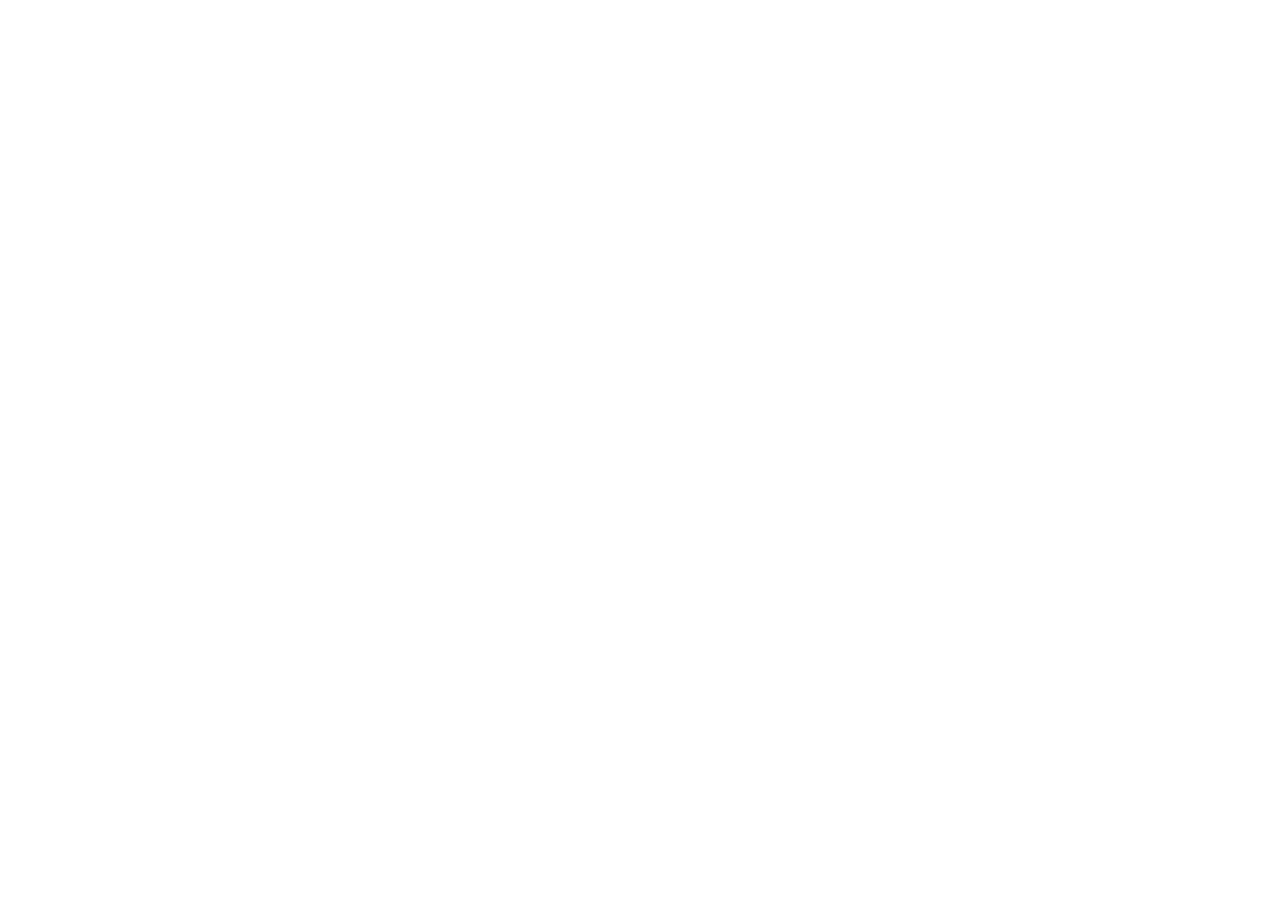
==== index.html @ 9df8ad85 "initial commit" ====
<!DOCTYPE html>
<html lang="en">
<head>
    <meta charset="UTF-8">
    <meta name="viewport" content="width=device-width, initial-scale=1.0">
    <title>War Game Home Screen</title>
    <style>

    </style>

<body>
    
</body>

</html>
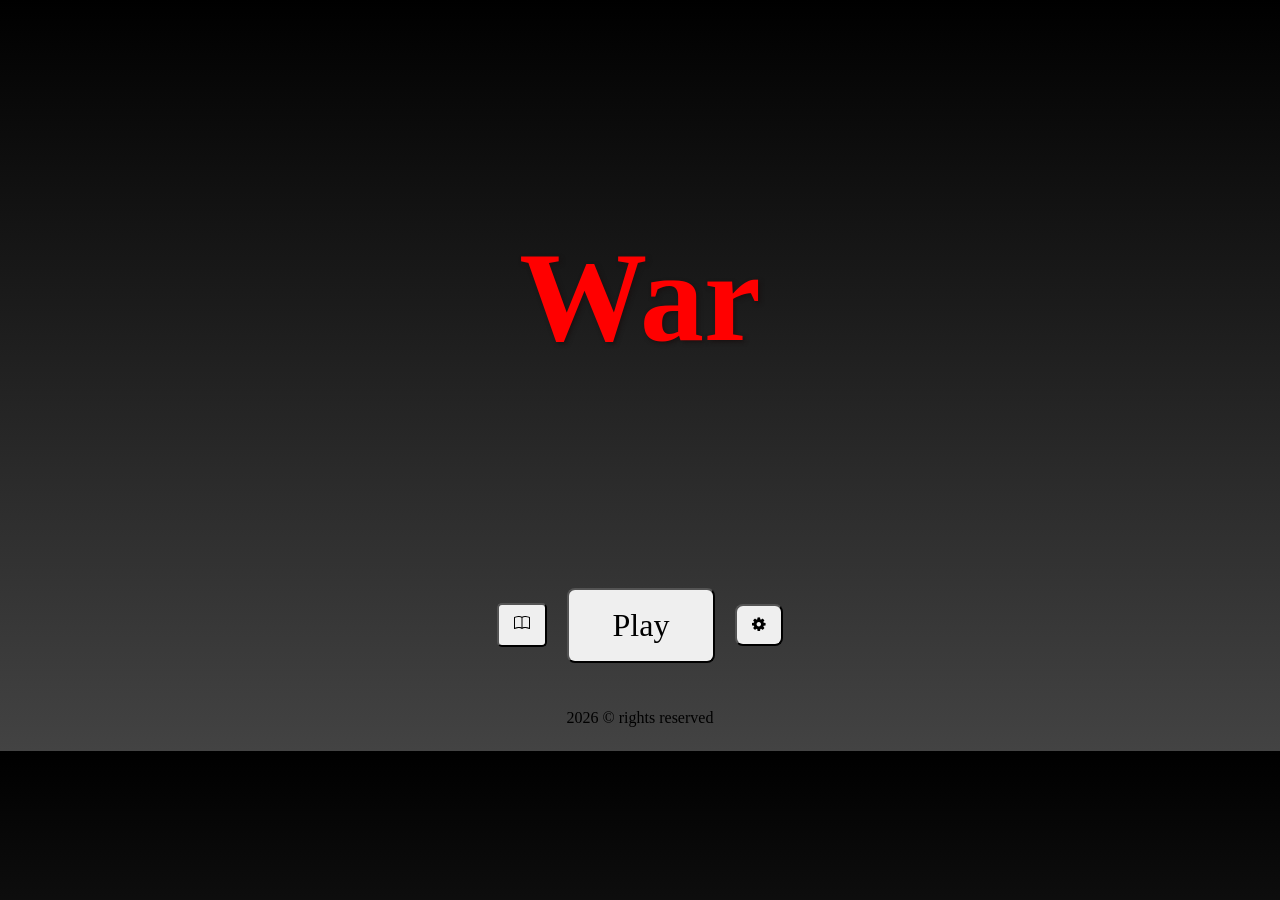
==== commit 5fe770b0: "homepage outline" ====
--- a/index.html
+++ b/index.html
@@ -3,13 +3,44 @@
 <head>
     <meta charset="UTF-8">
     <meta name="viewport" content="width=device-width, initial-scale=1.0">
-    <title>War Game Home Screen</title>
-    <style>
-
-    </style>
+    <title>Home Screen</title>
+    <link rel="stylesheet" href="style/index.css">
+    <link rel="stylesheet" href="https://cdnjs.cloudflare.com/ajax/libs/font-awesome/4.7.0/css/font-awesome.min.css">
+</head>
 
 <body>
-    
+
+    <header class="title-block">
+        <h1 id="headerTitle">War</h1>
+    </header>
+
+    <main>
+        <div class="middle-block">
+            <div class="button-block">
+                <button class="rulesButton">
+                    <a href="rules.html">
+                        <svg xmlns="http://www.w3.org/2000/svg" width="16" height="16" fill="currentColor" class="bi bi-book" viewBox="0 0 16 16">
+                            <path d="M1 2.828c.885-.37 2.154-.769 3.388-.893 1.33-.134 2.458.063 3.112.752v9.746c-.935-.53-2.12-.603-3.213-.493-1.18.12-2.37.461-3.287.811zm7.5-.141c.654-.689 1.782-.886 3.112-.752 1.234.124 2.503.523 3.388.893v9.923c-.918-.35-2.107-.692-3.287-.81-1.094-.111-2.278-.039-3.213.492zM8 1.783C7.015.936 5.587.81 4.287.94c-1.514.153-3.042.672-3.994 1.105A.5.5 0 0 0 0 2.5v11a.5.5 0 0 0 .707.455c.882-.4 2.303-.881 3.68-1.02 1.409-.142 2.59.087 3.223.877a.5.5 0 0 0 .78 0c.633-.79 1.814-1.019 3.222-.877 1.378.139 2.8.62 3.681 1.02A.5.5 0 0 0 16 13.5v-11a.5.5 0 0 0-.293-.455c-.952-.433-2.48-.952-3.994-1.105C10.413.809 8.985.936 8 1.783"/>
+                        </svg>
+                    </a>
+                </button>
+                <button class="playButton">
+                    <a href="game.html">Play</a>
+                </button>
+                
+                <button class="optionsButton">
+                    <a href="options.html">
+                    <i class="fa fa-gear"></i> 
+                    </a>
+                </button>
+            </div>
+        </div> 
+    </main>
+
+    <footer class="footer-block">
+        <p id="footerText">2026 &copy; rights reserved</p>
+    </footer>
+
 </body>
 
 </html>
--- a/style/index.css
+++ b/style/index.css
@@ -0,0 +1,111 @@
+/* Home Screen */
+
+/* General */
+body{   
+    background: linear-gradient(to bottom, #000000, #434343);
+}
+
+/* Header */
+.titleContainer{
+    display: flex;
+    justify-content: center;
+    align-items: center;
+}
+
+#headerTitle{
+    font-size: 8rem;
+    color: red;
+    text-align: center;
+    display: flex;
+    justify-content: center; 
+    font-family:fantasy;
+    text-shadow: #191212 2px 2px 4px;
+}
+
+.title-block {
+    display: flex;
+    justify-content: center;
+    align-items: center;
+    height: 579.5px;
+}
+
+/* Buttopn Block */
+.button-block {
+    display: flex;
+    justify-content: center;
+    align-items: center;
+}
+
+.footer-block {
+    display: flex;
+    justify-content: center;
+    align-items: center;
+    padding-top: 10px;
+}
+
+/* Middle Block */
+.middle-block{
+    padding-bottom: 20px;
+}
+
+/* Play Button */
+.playButton{
+    transition: transform 0.3s ease;
+    display: flex;
+    justify-content: center;
+    align-items: center;
+    border-radius: 8px;
+    font-family: fantasy;
+}
+.playButton:hover{
+    transform: scale(1.1);
+}
+.playButton a{
+    text-decoration: none;
+    color: black;
+    font-size: 2rem;
+    padding: 1rem 1rem;
+    width: 100px;
+    border-radius: 8px;
+}
+
+/* Options Button */
+.optionsButton{
+    transition: transform 0.1s ease;
+    display: flex;
+    justify-content: center;
+    align-items: center;
+    margin-left: 20px;
+    border-radius: 8px;
+    padding: 10px 15px;
+    font-size: 1rem;
+}
+
+.optionsButton:hover{
+    transform: scale(1.1);
+}
+
+.optionsButton a{
+    text-decoration: none;
+    color: black;
+}
+/* Rules Button */
+.rulesButton{
+    transition: transform 0.1s ease;
+    display: flex;
+    justify-content: center;
+    align-items: center;
+    margin-right: 20px;
+    border-radius: 5px;
+    padding: 10px 15px;
+    font-size: 1rem;
+}
+
+.rulesButton:hover{
+    transform: scale(1.1);
+}
+
+.rulesButton a{
+    text-decoration: none;
+    color: black;
+}
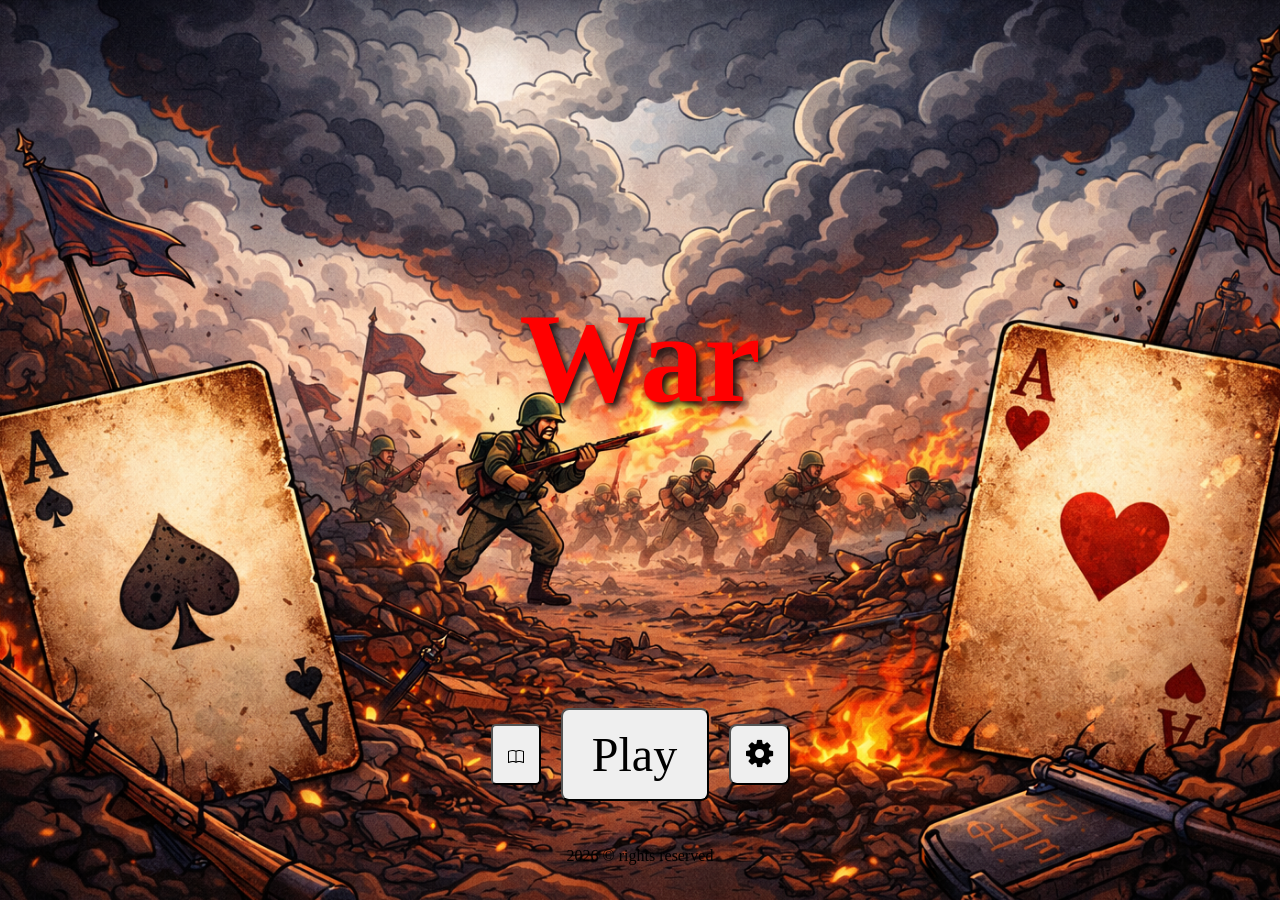
==== commit df0cdc6b: "home page visuals" ====
--- a/index.html
+++ b/index.html
@@ -41,6 +41,7 @@
         <p id="footerText">2026 &copy; rights reserved</p>
     </footer>
 
+    <script src="index.js"></script>
 </body>
 
 </html>
--- a/style/index.css
+++ b/style/index.css
@@ -2,7 +2,11 @@
 
 /* General */
 body{   
-    background: linear-gradient(to bottom, #000000, #434343);
+    background-image: url("../style/images/background.png");
+    background-size: 110%;
+    background-position: center;
+    background-repeat: no-repeat;
+    transition: background-position 0.1s;
 }
 
 /* Header */
@@ -19,17 +23,18 @@
     display: flex;
     justify-content: center; 
     font-family:fantasy;
-    text-shadow: #191212 2px 2px 4px;
+    text-shadow: #191212 4px 4px 6px;
 }
+
 
 .title-block {
     display: flex;
     justify-content: center;
     align-items: center;
-    height: 579.5px;
+    height: 700px;
 }
 
-/* Buttopn Block */
+/* Button Block */
 .button-block {
     display: flex;
     justify-content: center;
@@ -63,7 +68,7 @@
 .playButton a{
     text-decoration: none;
     color: black;
-    font-size: 2rem;
+    font-size: 3rem;
     padding: 1rem 1rem;
     width: 100px;
     border-radius: 8px;
@@ -78,7 +83,7 @@
     margin-left: 20px;
     border-radius: 8px;
     padding: 10px 15px;
-    font-size: 1rem;
+    font-size: 2rem;
 }
 
 .optionsButton:hover{
@@ -98,7 +103,7 @@
     margin-right: 20px;
     border-radius: 5px;
     padding: 10px 15px;
-    font-size: 1rem;
+    font-size: 2rem;
 }
 
 .rulesButton:hover{
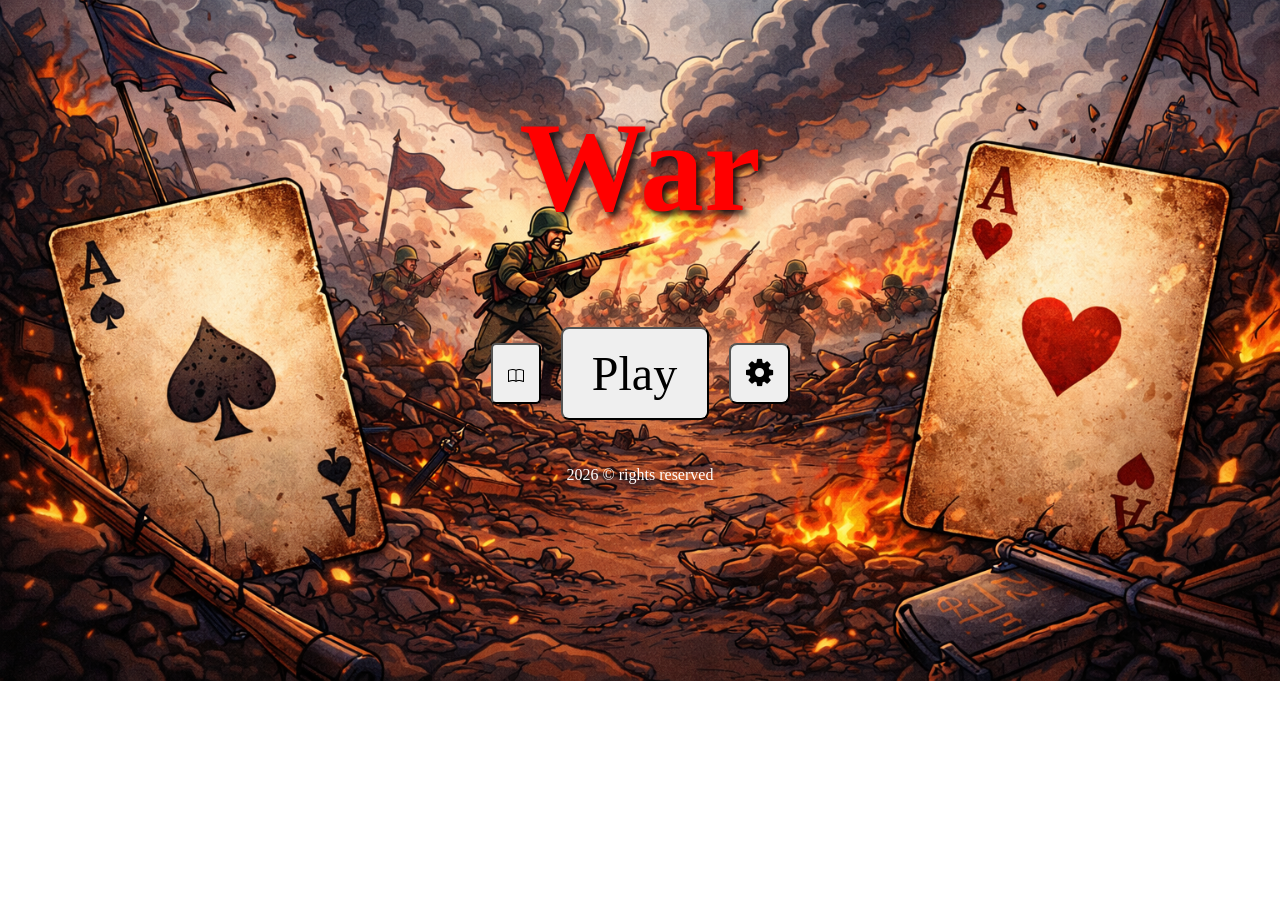
==== commit 1610cc56: "options page progress" ====
--- a/index.html
+++ b/index.html
@@ -29,7 +29,7 @@
                 </button>
                 
                 <button class="optionsButton">
-                    <a href="options.html">
+                    <a href="./options/options.html">
                     <i class="fa fa-gear"></i> 
                     </a>
                 </button>
--- a/style/index.css
+++ b/style/index.css
@@ -3,7 +3,7 @@
 /* General */
 body{   
     background-image: url("../style/images/background.png");
-    background-size: 110%;
+    background-size: cover;
     background-position: center;
     background-repeat: no-repeat;
     transition: background-position 0.1s;
@@ -26,12 +26,11 @@
     text-shadow: #191212 4px 4px 6px;
 }
 
-
 .title-block {
     display: flex;
     justify-content: center;
     align-items: center;
-    height: 700px;
+    height: 100%;
 }
 
 /* Button Block */
@@ -42,6 +41,7 @@
 }
 
 .footer-block {
+    color: white;
     display: flex;
     justify-content: center;
     align-items: center;
@@ -64,7 +64,9 @@
 }
 .playButton:hover{
     transform: scale(1.1);
+    background-color: red;
 }
+
 .playButton a{
     text-decoration: none;
     color: black;
@@ -72,6 +74,11 @@
     padding: 1rem 1rem;
     width: 100px;
     border-radius: 8px;
+}
+
+.playButton a:hover{
+    color: white;
+    background-color: red;
 }
 
 /* Options Button */
@@ -88,12 +95,19 @@
 
 .optionsButton:hover{
     transform: scale(1.1);
+    background-color: red;
 }
 
 .optionsButton a{
     text-decoration: none;
     color: black;
 }
+
+.optionsButton a:hover{
+    color: white;
+    background-color: red;
+}
+
 /* Rules Button */
 .rulesButton{
     transition: transform 0.1s ease;
@@ -108,9 +122,15 @@
 
 .rulesButton:hover{
     transform: scale(1.1);
+    background-color: red;
 }
 
 .rulesButton a{
     text-decoration: none;
     color: black;
+}
+
+.rulesButton a:hover{
+    color: white;
+    background-color: red;
 }
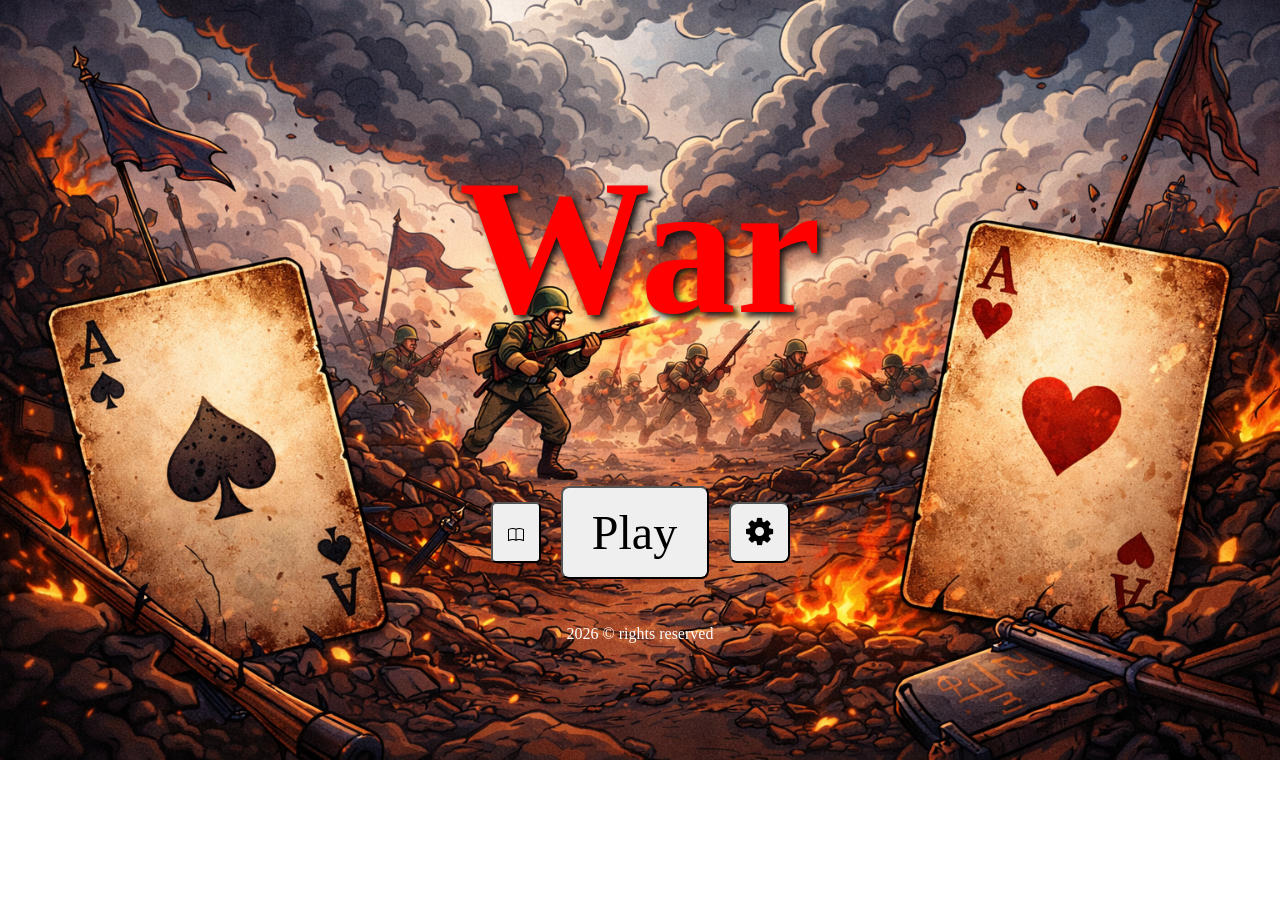
==== commit 07a89cf4: "progress" ====
--- a/index.html
+++ b/index.html
@@ -41,6 +41,7 @@
         <p id="footerText">2026 &copy; rights reserved</p>
     </footer>
 
+    <audio id="bgMusic" src="style/audio/background.mp3" autoplay loop></audio>
     <script src="index.js"></script>
 </body>
 
--- a/style/index.css
+++ b/style/index.css
@@ -9,6 +9,11 @@
     transition: background-position 0.1s;
 }
 
+main {
+    display: flex;
+    justify-content: center;
+}
+
 /* Header */
 .titleContainer{
     display: flex;
@@ -17,7 +22,7 @@
 }
 
 #headerTitle{
-    font-size: 8rem;
+    font-size: 12rem;
     color: red;
     text-align: center;
     display: flex;
